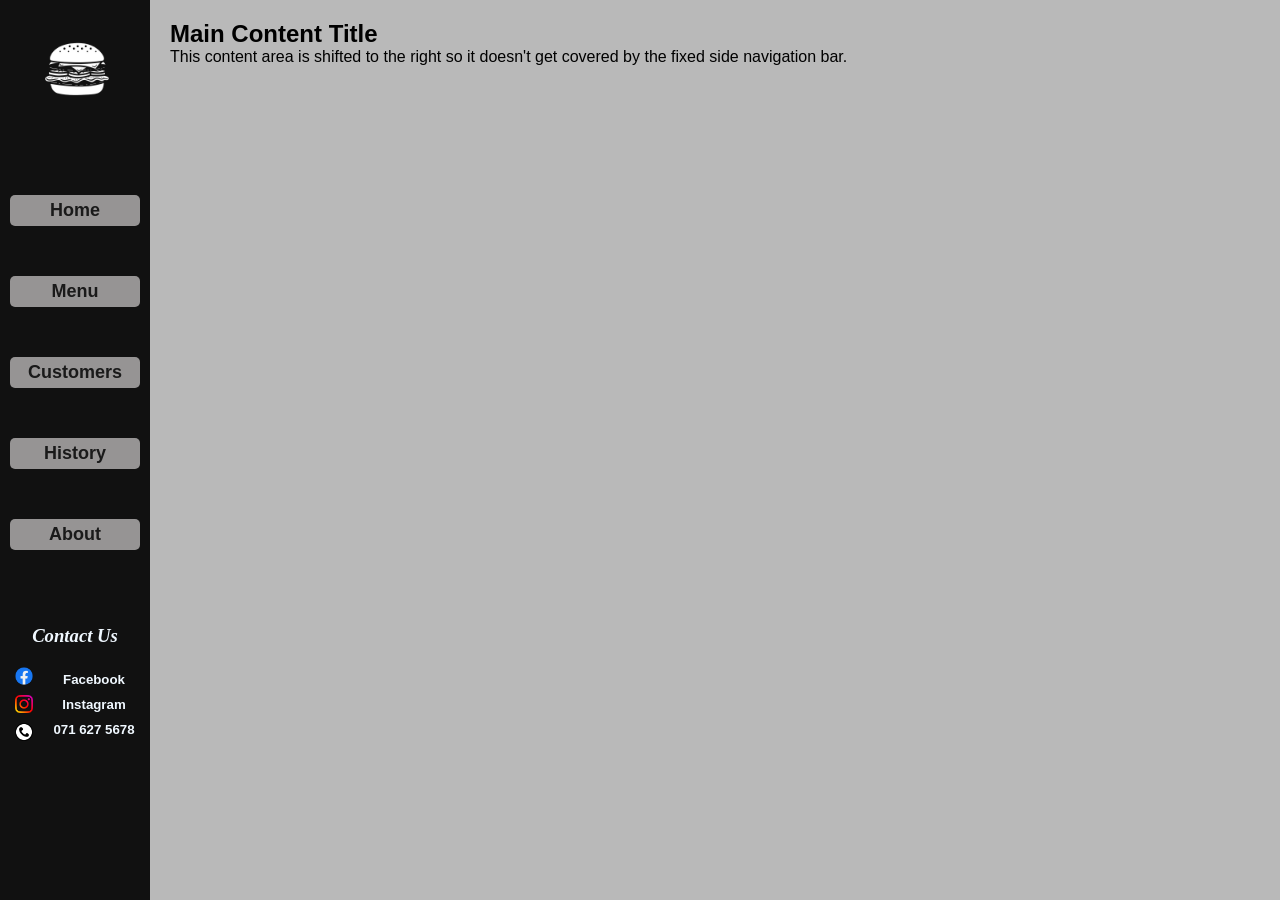
==== About.html @ 3b20e7c6 "Added the home section" ====
<!DOCTYPE html>
<html lang="en">
<head>
    <meta charset="UTF-8">
    <meta name="viewport" content="width=device-width, initial-scale=1.0">
    <title>About</title>
    <link rel="stylesheet" href="assets/css/style.css">
</head>
<body>
    <nav class="sidenav">
        <div class="img">
            <img src="assets/imgs/burger.png" alt="" style="width: 100px; height: 100%;">
        </div>
        <div class="links">
            <a href="index.html"><b>Home</b></a>
            <a href="Menu.html"><b>Menu</b></a>            
            <a href="Customers.html"><b>Customers</b></a>
            <a href="History.html"><b>History</b></a>
            <a href="About.html"><b>About</b></a>
        </div>
        <div class="contact-us">
            <h3><i>Contact Us</i></h3>
            <div style="display: flex;">
                <div class="c-contents">
                    <img src="assets/imgs/fb.png" alt="">
                    <img src="assets/imgs/insta.png" alt="">
                    <img src="assets/imgs/phone.png" alt="">
                </div>
                <div class="c-contents">
                    <a href="https://www.facebook.com/" target="_blank"><h5>Facebook</h5></a>                    
                    <a href="https://www.instagram.com/" target="_blank"><h5>Instagram</h5></a>
                    <a href="tel:+94716275678"><h5>071 627 5678</h5></a>
                </div>
            </div>            
        </div>        
    </nav>
    <main>
            <h2>Main Content Title</h2>
            <p>This content area is shifted to the right so it doesn't get covered by the fixed side navigation bar.</p>
    </main>
</div>
    <script src="assets/js/app.js"></script>
</body>
</html>
---- assets/css/style.css ----
*{
    margin: 0;
    padding: 0;
    box-sizing: border-box;
}
body{
    background-color: rgb(185, 185, 185);
    font-family: 'Gill Sans', 'Gill Sans MT', Calibri, 'Trebuchet MS', sans-serif;
}
.sidenav {
    height: 100%;
    width: 150px;
    position: fixed;
    z-index: 1;
    top: 0;
    left: 0;
    background-color: #111;
    padding-top: 20px;
    display: flex;
    flex-direction: column;
    align-items: center;
}
.links a {    
    margin: 25px 15px 25px 15px;
    padding: 5px 10px 5px 10px;
    text-decoration: none;
    font-size: 18px;
    color: #1a1a1a;
    display: block;
    text-align: center;
    transition: 0.3s;
    background-color: rgb(150, 148, 148);
    width: 90%;
    border-radius: 5px;
}
.links a:hover {
    background-color: #333333;
    color: rgb(205, 202, 202);
}
main{
    margin-left: 150px;
    padding: 20px;
}
.img{
    display: flex;
    align-items: center;
    justify-content: center;
}
.links{
    display: flex;
    align-items: center;
    justify-content: center;
    flex-direction: column;
    padding-top: 50px;
}
.contact-us{
    display: flex; 
    flex-direction: column; 
    align-items: center; 
    justify-content: center;
    padding-top: 50px; 
    color: aliceblue;     
}
.contact-us h3{
    font-family: 'Times New Roman', Times, serif; 
    padding-bottom: 15px;
}
.c-contents{
    display: flex; 
    flex-direction: column; 
    padding-top: 5px; 
    align-items: center; 
    justify-content: center;
}
.c-contents img{
    height: 18px; 
    width: auto; 
    padding-right: 20px; 
    margin-bottom: 10px;
}
.c-contents h5{    
    margin-bottom: 10px;
}
.c-contents a{
    text-decoration: none;
    color: aliceblue;
}
.m-h-section{
    display: flex;
    align-items: center;
    justify-content: center;
    height: 90vh;
}
.m-h-section-p{
    display: flex;
    flex-direction: column;
    max-width: 600px;
    align-items: center;
    justify-content: space-evenly;
    height: 60vh;
}
.m-h-section-p h1{
    font-family: 'Gill Sans', 'Gill Sans MT', Calibri, 'Trebuchet MS', sans-serif;
    font-size: 67px;
    text-align: justify;
}
.m-h-section-p p{
    text-align: justify;
}
.h-btn-panel{
    display: flex;
    align-items: center;
    justify-content: center;
    width: 100%;
}
.btn-view-menu{
    width: 95%;
    padding: 10px 20px 10px 20px;
    font-family: Georgia, 'Times New Roman', Times, serif;
    font-size: x-large;
    font-weight: 800;
    background-color: rgb(249, 153, 27);
    border-radius: 8px;
    border: none;
    transition: all .3s;
}
.btn-view-menu:hover{
    background-color: #111;
    color: rgb(249, 153, 27);
}
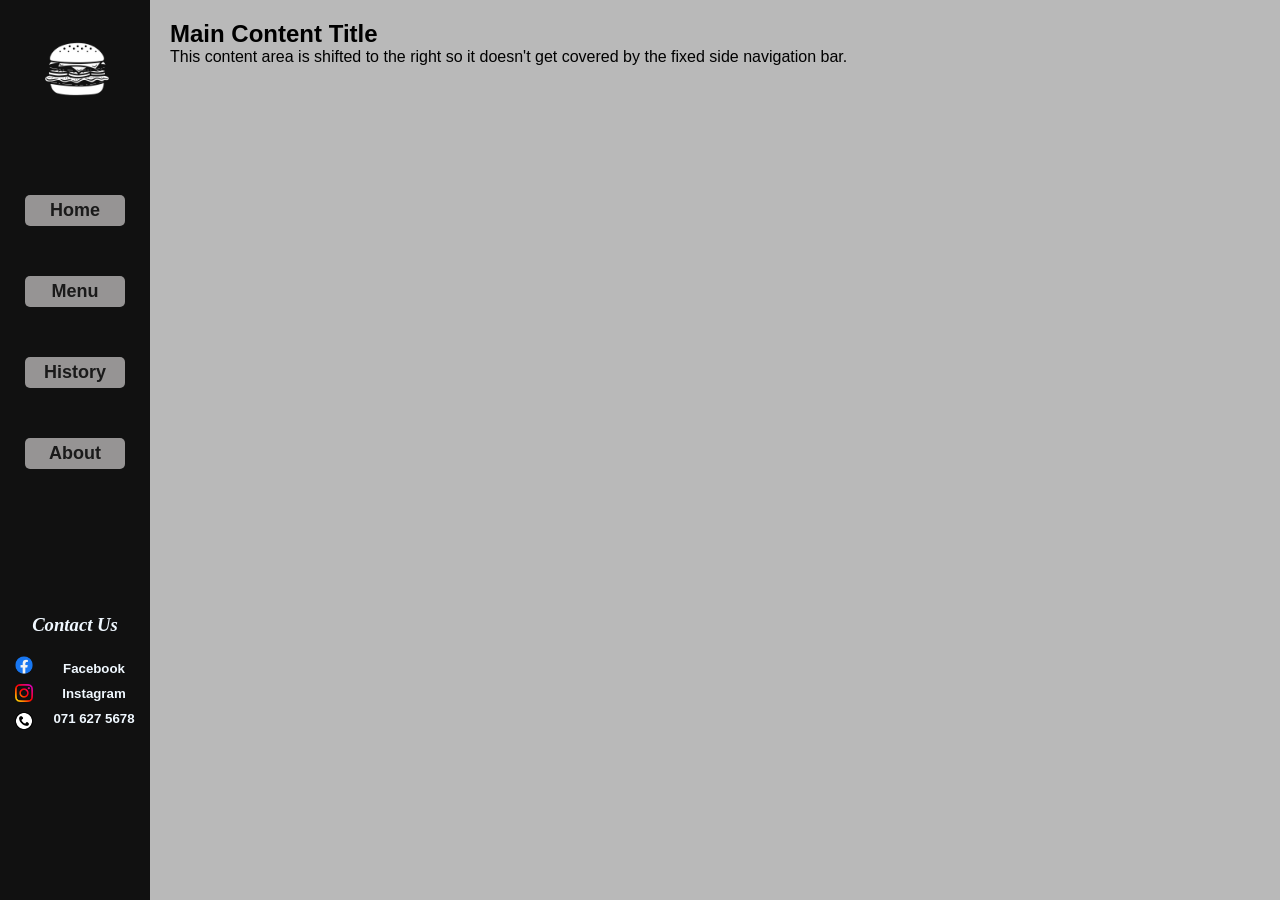
==== commit 5addcd22: "Designed cart ietms basic design" ====
--- a/About.html
+++ b/About.html
@@ -14,7 +14,6 @@
         <div class="links">
             <a href="index.html"><b>Home</b></a>
             <a href="Menu.html"><b>Menu</b></a>            
-            <a href="Customers.html"><b>Customers</b></a>
             <a href="History.html"><b>History</b></a>
             <a href="About.html"><b>About</b></a>
         </div>
--- a/assets/css/style.css
+++ b/assets/css/style.css
@@ -58,7 +58,7 @@
     flex-direction: column; 
     align-items: center; 
     justify-content: center;
-    padding-top: 50px; 
+    padding-top: 120px; 
     color: aliceblue;     
 }
 .contact-us h3{
@@ -127,4 +127,163 @@
 .btn-view-menu:hover{
     background-color: #111;
     color: rgb(249, 153, 27);
+}
+.card-section{
+    width: 70%;
+    display: flex;
+    flex-direction: column;
+    flex-wrap: nowrap;    
+}
+.card{
+    width: 203px;
+    display: flex;
+    flex-direction: column;
+    align-items: center;
+    justify-content: center;
+    background-color: rgb(244, 220, 172);    
+    border-radius: 5px;
+    border: solid 2px black;
+    flex: 0 0 200px;
+    height: 35  0px;  
+}
+.card p{
+    padding: 5px 18px 5px 18px;
+    text-align: justify;
+    margin-top: 5px;
+    font-size: 15px;
+}
+.card img{    
+    height: 200px; 
+    width: auto;
+}
+.img-content{
+    width: 100%;
+}
+.card-content{
+    height: 123px;
+    padding: 10px;
+}
+.h6-tags{
+    display: block; 
+    padding: 0px 20px 0px 20px;
+}
+.cart-btn-container {
+    width: 140px;
+    height: 45px;
+    position: relative;
+}
+
+.cart-btn {
+    width: 100%;
+    height: 80%;
+    border: none;
+    border-radius: 8px;
+    background-color: rgb(255, 172, 65);
+    color: rgb(42, 42, 42);
+    font-size: 15px;
+    font-weight: 600;
+    cursor: pointer;
+    transition: all 0.3s ease;
+    display: flex;
+    justify-content: center;
+    align-items: center;
+    position: absolute;
+    top: 0;
+    left: 0;
+}
+
+.cart-btn:hover {
+    background-color: rgb(255, 136, 40);
+}
+.quantity-controls {
+    width: 100%;
+    height: 80%;
+    border-radius: 8px;
+    background-color: rgb(255, 172, 65);
+    border: 2px solid rgb(42, 42, 42);
+    display: flex;
+    justify-content: space-between;
+    align-items: center;
+    position: absolute;
+    top: 0;
+    left: 0;
+    box-sizing: border-box;
+    overflow: hidden;
+}
+.qty-action-btn {
+    width: 40px;
+    height: 100%;
+    background: none;
+    border: none;
+    color: rgb(42, 42, 42);
+    font-size: 18px;
+    font-weight: bold;
+    cursor: pointer;
+    transition: background 0.2s;
+}
+.qty-action-btn:hover {
+    background-color: rgb(255, 136, 40);
+}
+.qty-number {
+    font-size: 16px;
+    font-weight: 600;
+    color: rgb(42, 42, 42);
+    user-select: none;
+}
+.hidden {
+    display: none !important;
+}
+.area{
+    display: flex;
+}
+.cart-section{
+    border-radius: 8px;
+    top: 2px;
+    position: fixed;
+    margin-top: -1.9px;
+    margin-right: -35px;
+    right: 2%;
+    width: 28%;
+    height: 100vh;
+    background-color: #1a1a1a;
+}
+.small-sections{
+    width: 100%;
+    display: block;
+    flex-direction: column;
+}
+.small-sections h1{
+    width: 100%;
+    margin-bottom: 20px;
+    border-radius: 5px;
+    padding: 2px 10px 2px 10px;
+    background-color: #646464;
+    color: azure;
+    text-align: center;
+    font-family: Georgia, 'Times New Roman', Times, serif;
+}
+.cards-area{
+    display: flex;
+    overflow-x: auto;
+    gap: 16px;
+    padding: 16px;  
+    -webkit-overflow-scrolling: touch; 
+}
+.cart-overlay{
+    z-index: 1;
+    padding: 10px;
+    width: 100%;
+    height: 100%;
+    background-color: rgb(68, 68, 68);
+}
+.cart-main-area{
+    display: flex;
+    flex-direction: column;
+    background-color: #545454;
+    align-items: center;
+    justify-content: center;
+    padding: 15px;
+    border-radius: 9px;
+    width: 100%;
+    height: 100%;
 }
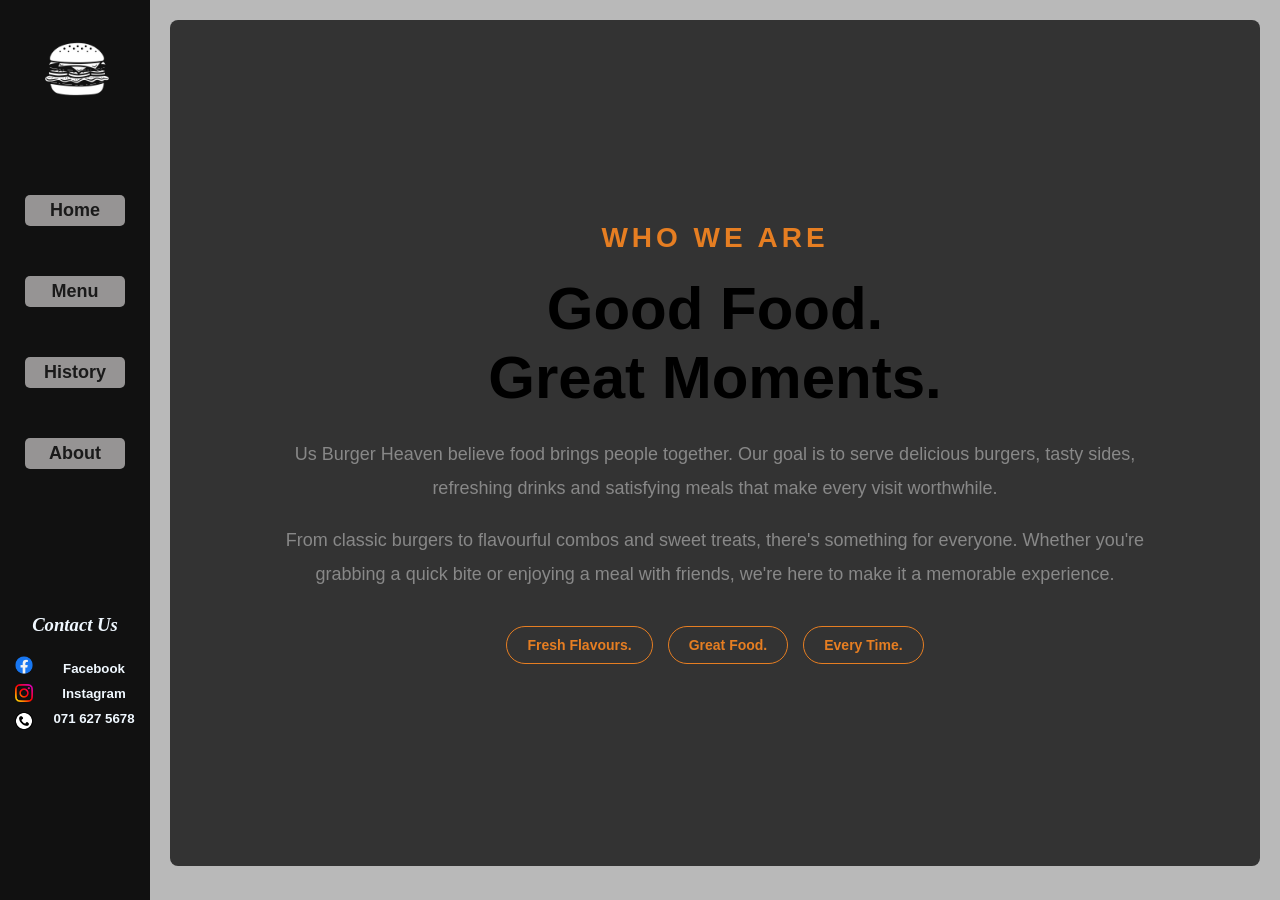
==== commit ee141ddc: "Added the about section" ====
--- a/About.html
+++ b/About.html
@@ -34,8 +34,30 @@
         </div>        
     </nav>
     <main>
-            <h2>Main Content Title</h2>
-            <p>This content area is shifted to the right so it doesn't get covered by the fixed side navigation bar.</p>
+        <div class="about-section">
+            <div class="about-content">
+                <p class="about-label">WHO WE ARE</p>
+                <h1>Good Food.<br>Great Moments.</h1>
+                <p class="about-description">
+                    Us Burger Heaven believe food brings people together.
+                    Our goal is to serve delicious burgers, tasty sides,
+                    refreshing drinks and satisfying meals that make
+                    every visit worthwhile.
+                </p>
+                <p class="about-description">
+                    From classic burgers to flavourful combos and
+                    sweet treats, there's something for everyone.
+                    Whether you're grabbing a quick bite or enjoying
+                    a meal with friends, we're here to make it a
+                    memorable experience.
+                </p>
+                <div class="about-highlight">
+                    <span>Fresh Flavours.</span>
+                    <span>Great Food.</span>
+                    <span>Every Time.</span>
+                </div>
+            </div>
+        </div>
     </main>
 </div>
     <script src="assets/js/app.js"></script>
--- a/assets/css/style.css
+++ b/assets/css/style.css
@@ -286,4 +286,313 @@
     border-radius: 9px;
     width: 100%;
     height: 100%;
-}+}
+.cart-heading{
+    display: flex;
+    align-items: center; 
+    justify-content: center;
+    height: 10%; 
+    width: 100%; 
+    padding: 10px; 
+    border-radius: 5px 5px 0px 0px;
+    background-color: rgb(185, 185, 185);
+    font-family: Arial, Helvetica, sans-serif;
+}
+.cart-products-area{
+    display: flex; 
+    height: 70%; 
+    width: 100%; 
+    padding: 10px; 
+    background-color: rgb(185, 185, 185);
+}
+.cart-footer{
+    display: flex;
+    flex-direction: column;
+    padding: 10px;     
+    height: 20%; 
+    width: 100%;     
+    border-radius: 0px 0px 5px 5px;
+    background-color: rgb(185, 185, 185);
+}
+.products-area{
+    width: 100%; 
+    height: 100%; 
+    padding: 20px; 
+    border: solid 2px black; 
+    border-radius: 8px; 
+    overflow-y: auto;
+}
+.product-img{
+    width: 28%;    
+}
+.product-img img{
+    height: 80px; 
+    width: auto;
+    border-radius: 5px;
+}
+
+.product-content{
+    width: 50%; 
+    padding: 10px 0px 10px 0px;
+}
+.product-price_btn{
+    width: 20%; 
+    display: flex; 
+    align-items: center; 
+    justify-content: 
+    space-around; 
+    flex-direction: column;
+}
+.product-price_btn input{
+    background-color: #333333;
+    border: none;
+    padding: 2px 8px 4px 8px;
+    border-radius: 5px;
+    color: rgb(219, 219, 219);
+    transition: all .2s ease;
+}
+.product-price_btn input:hover{
+    background-color: #606060;
+    color: rgb(219, 219, 219);
+}
+.product-content p{
+    font-size: 16px;
+}
+.container-cart{
+    display: flex;
+}
+.place-order-btn{
+    width: 100%;
+    border: none;
+    border-radius: 8px;
+    font-size: larger;
+    font-family: 'Gill Sans', 'Gill Sans MT', Calibri, 'Trebuchet MS', sans-serif;
+    color: rgb(32, 32, 32);
+    background-color: rgb(35, 181, 35);
+    transition: all .3s ease;
+}
+.place-order-btn:hover{
+    background-color: rgb(9, 135, 9);
+}
+.c-f-section{
+    display: flex;
+    align-items: center;
+    justify-content: center;
+    width: 100%; 
+    height: 50%; 
+    padding: 10px 0px 5px 0px;
+}
+.c-f-section-1{
+    display: flex; 
+    align-items: center;
+    justify-content: center;
+    width: 100%; 
+    height: 55%; 
+    padding: 10px;
+}
+.c-f-s-text{
+    display: flex; 
+    width: 45%; 
+    flex-direction: column; 
+    align-items: flex-start; 
+    justify-content: center;
+}
+.c-f-s-value{
+    display: flex; 
+    width: 50%; 
+    flex-direction: column; 
+    height: auto; 
+    align-items: flex-end; 
+    justify-content: center;
+}
+#printReceipt {
+    display: none;
+}
+.receipt-header,
+.receipt-footer {
+    text-align: center;
+}
+.receipt-header h1 {
+    font-size: 28px;
+    margin-bottom: 5px;
+}
+.receipt-header p,
+.receipt-footer p {
+    margin: 4px 0;
+}
+.receipt-details p {
+    margin: 6px 0;
+}
+.receipt-table {
+    width: 100%;
+    border-collapse: collapse;
+    margin: 20px 0;
+}
+.receipt-table th,
+.receipt-table td {
+    padding: 12px 8px;
+    text-align: left;
+    border-bottom: 1px solid #ddd;
+}
+.receipt-table th:last-child,
+.receipt-table td:last-child {
+    text-align: right;
+}
+.receipt-totals {
+    margin-left: auto;
+    width: 45%;
+}
+.receipt-totals p,
+.receipt-totals h2 {
+    display: flex;
+    justify-content: space-between;
+}
+.receipt-footer {
+    margin-top: 35px;
+}
+@media print {
+    @page {
+        size: A4;
+        margin: 15mm;
+    }
+    body * {
+        visibility: hidden;
+    }
+    #printReceipt,
+    #printReceipt * {
+        visibility: visible;
+    }
+    #printReceipt {
+        display: block;
+        position: absolute;
+        left: 0;
+        top: 0;
+        width: 100%;
+        color: black;
+        background: white;
+        font-family: Arial, sans-serif;
+        font-size: 13px;
+    }
+}
+.history-container {
+    width: 90%;
+    max-width: 1100px;
+    margin: 40px auto;
+}
+.history-header {
+    margin-bottom: 30px;
+}
+.history-header h1 {
+    font-size: 28px;
+    margin-bottom: 5px;
+}
+.history-header p {
+    color: #888;
+}
+.order-history-list {
+    display: flex;
+    flex-direction: column;
+    gap: 18px;
+}
+.order-card {
+    background: white;
+    border: 1px solid #ddd;
+    border-radius: 10px;
+    padding: 20px;
+    color: #222;
+}
+.order-card-header {
+    display: flex;
+    justify-content: space-between;
+    align-items: center;
+    margin-bottom: 15px;
+}
+.order-card-header h3 {
+    margin: 0;
+    font-size: 18px;
+}
+.order-card-header span {
+    font-weight: bold;
+    font-size: 17px;
+}
+.order-items {
+    border-top: 1px solid #eee;
+    border-bottom: 1px solid #eee;
+    padding: 12px 0;
+}
+.order-item {
+    display: flex;
+    justify-content: space-between;
+    margin: 8px 0;
+    font-size: 14px;
+}
+.order-card-footer {
+    display: flex;
+    justify-content: flex-end;
+    margin-top: 15px;
+    font-size: 17px;
+    font-weight: bold;
+}
+.empty-history {
+    text-align: center;
+    padding: 50px 20px;
+    color: #888;
+    background: white;
+    border-radius: 10px;
+}
+.about-section {
+    width: 100%;
+    height: 94vh;
+    display: flex;
+    align-items: center;
+    justify-content: center;
+    padding: 70px 10%;
+    background-color: #333333;
+    border-radius: 8px;
+    font-family: 'Lucida Sans', 'Lucida Sans Regular', 'Lucida Grande', 'Lucida Sans Unicode', Geneva, Verdana, sans-serif;
+}
+.about-content {
+    text-align: center;
+}
+.about-label {
+    color: #e67e22;
+    font-size: 28px;
+    font-weight: 700;
+    letter-spacing: 4px;
+    margin-bottom: 20px;
+}
+.about-content h1 {
+    font-size: clamp(36px, 5vw, 60px);
+    font-weight: 800;
+    line-height: 1.15;
+    margin-bottom: 25px;
+}
+.about-description {
+    font-size: 18px;
+    line-height: 1.9;
+    margin-bottom: 18px;
+    color: #888;
+}
+.about-highlight {
+    display: flex;
+    justify-content: center;
+    flex-wrap: wrap;
+    gap: 15px;
+    margin-top: 35px;
+}
+.about-highlight span {
+    padding: 10px 20px;
+    border: 1px solid #e67e22;
+    border-radius: 25px;
+    font-size: 14px;
+    font-weight: 600;
+    color: #e67e22;
+}
+@media (max-width: 600px) {
+    .about-section {
+        padding: 50px 7%;
+    }
+    .about-description {
+        font-size: 14px;
+    }
+}
